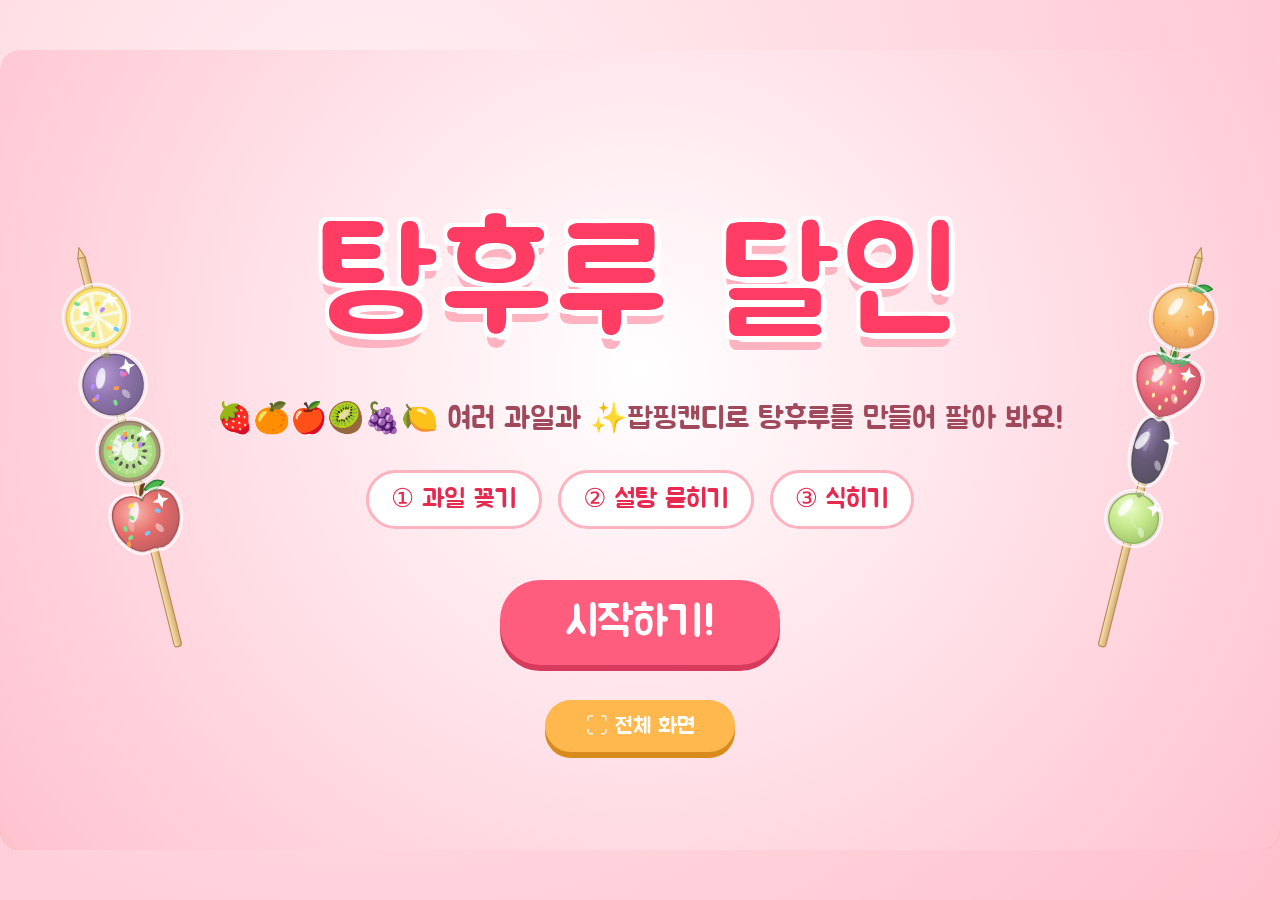
==== 탕후루 달인 게임/index.html @ 12c598dd "탕후루 달인 게임(PWA) 추가 Co-Authored-By: Claude Opus 5.5 <noreply@anthropic.com> Claude-Session: https://cl" ====
<!DOCTYPE html>
<html lang="ko">
<head>
<meta charset="utf-8">
<meta name="viewport" content="width=device-width,initial-scale=1,maximum-scale=1,user-scalable=no,viewport-fit=cover">
<link rel="manifest" href="manifest.webmanifest">
<meta name="theme-color" content="#ff5d7d">
<meta name="mobile-web-app-capable" content="yes">
<meta name="apple-mobile-web-app-capable" content="yes">
<meta name="apple-mobile-web-app-status-bar-style" content="black-translucent">
<meta name="apple-mobile-web-app-title" content="탕후루 달인">
<link rel="apple-touch-icon" href="apple-touch-icon.png">
<link rel="icon" type="image/png" href="icon-192.png">
<title>탕후루 달인</title>
<link href="https://fonts.googleapis.com/css2?family=Jua&display=swap" rel="stylesheet">
<style>
*{box-sizing:border-box;margin:0;padding:0;-webkit-tap-highlight-color:transparent;user-select:none;-webkit-user-select:none;-webkit-touch-callout:none}
html,body{width:100%;height:100%;overflow:hidden;font-family:'Jua',system-ui,sans-serif;touch-action:none;background:#ffc9d5}
html,body{overscroll-behavior:none;background:#ffbfcd}
#wrap{position:fixed;top:env(safe-area-inset-top,0px);right:env(safe-area-inset-right,0px);bottom:env(safe-area-inset-bottom,0px);left:env(safe-area-inset-left,0px);background:radial-gradient(circle at 30% 20%,#fff1f4,#ffbfcd)}
#stage{position:absolute;left:0;top:0;width:1280px;height:800px;transform-origin:0 0;overflow:hidden;border-radius:20px;
 background:linear-gradient(to bottom,transparent 0 650px,#f0b97f 650px 664px,#dfa063 664px 800px),
 radial-gradient(circle,#ffe0e8 3px,transparent 4px) 0 0/40px 40px,#fff6f0}
.screen{position:absolute;inset:0;display:none}
.screen.show{display:block}
.a{position:absolute}
#topbar{position:absolute;left:0;right:0;top:0;height:76px;display:flex;align-items:center;justify-content:space-between;padding:0 24px;z-index:20;pointer-events:none}
.logo{font-size:34px;color:#e8294f;text-shadow:2px 2px 0 #fff,-2px -2px 0 #fff}
.pills{display:flex;gap:10px}
.topbadge{font-size:22px;padding:8px 16px;border-radius:24px;border:3px solid;white-space:nowrap}
.topbadge.yes{background:#ffe3f1;color:#c0408a;border-color:#ff8cc6}
.topbadge.no{background:#f2f2f2;color:#777;border-color:#ccc}
.topbadge.ok{background:#e3f7e6;color:#2f8a48;border-color:#7cd08e}
.pill{padding:9px 20px;border-radius:30px;background:#fff;color:#d0a6af;font-size:22px;border:3px solid #ffd0da;transition:.2s}
.pill.on{background:#ff5d7d;color:#fff;border-color:#ff5d7d;transform:scale(1.08)}
.pill.done{background:#ffe3ea;color:#ff5d7d}
.coins{font-size:24px;background:#fff;border-radius:30px;padding:8px 18px;color:#a0602a;border:3px solid #ffd59a}
.btn{position:absolute;font-family:inherit;font-size:30px;border:none;border-radius:40px;padding:16px 34px;color:#fff;background:#ff5d7d;box-shadow:0 6px 0 #d63a5c;cursor:pointer;white-space:nowrap}
.btn:active{box-shadow:0 2px 0 #d63a5c;margin-top:4px}
.btn:disabled{background:#d9cfd1;box-shadow:0 6px 0 #b9aeb0;cursor:default}
.btn.sub{background:#ffb84d;box-shadow:0 6px 0 #d98a1c;font-size:24px;padding:12px 24px}
.btn.blue{background:#4aa8e8;box-shadow:0 6px 0 #2a7fbf}
.card{position:absolute;background:#fff;border-radius:28px;box-shadow:0 8px 0 rgba(0,0,0,.07);border:4px solid #ffd0da}
.hint{position:absolute;background:#fff;border-radius:24px;padding:8px 18px;font-size:21px;color:#b0485f;border:3px dashed #ffb3c1;text-align:center}
.badge{position:absolute;background:#ff5d7d;color:#fff;font-size:20px;border-radius:16px;padding:2px 10px;border:3px solid #fff;pointer-events:none}
.label{position:absolute;font-size:24px;color:#a0485c}
.refill{position:absolute;width:56px;height:56px;border-radius:50%;background:#ffb84d;box-shadow:0 4px 0 #d98a1c;border:3px solid #fff;font-size:26px;display:flex;align-items:center;justify-content:center;cursor:pointer}
.refill:active{box-shadow:0 1px 0 #d98a1c;margin-top:3px}
.refill-t{position:absolute;font-size:15px;color:#b07030;width:70px;text-align:center;pointer-events:none}
.pulse{animation:pulse 1s infinite}
@keyframes pulse{0%,100%{transform:scale(1)}50%{transform:scale(1.12);filter:drop-shadow(0 0 12px #ffcf4d)}}
.shake{animation:shake .4s}
@keyframes shake{0%,100%{transform:translateX(0)}25%{transform:translateX(-10px)}75%{transform:translateX(10px)}}
.drop{animation:drop .4s cubic-bezier(.3,1.4,.6,1)}
@keyframes drop{from{transform:translateY(-300px);opacity:0}to{transform:none;opacity:1}}
.ghost{position:absolute;pointer-events:none;z-index:60;filter:drop-shadow(0 8px 6px rgba(0,0,0,.25))}
#toast{position:absolute;left:50%;top:96px;transform:translateX(-50%) scale(.8);background:#4b2a33;color:#fff;font-size:25px;padding:12px 28px;border-radius:30px;opacity:0;transition:.25s;z-index:80;pointer-events:none;white-space:nowrap}
#toast.show{opacity:1;transform:translateX(-50%) scale(1)}
.meter{display:flex;align-items:center;gap:8px;margin:7px 0}
.bar{position:relative;width:160px;height:24px;background:#f3e6e9;border-radius:14px;overflow:hidden;border:2px solid #e8cdd3}
.bar .zone{position:absolute;left:66.6%;width:20%;top:0;bottom:0;background:rgba(80,200,120,.35);border-left:2px dashed #3aa860;border-right:2px dashed #3aa860}
.bar .fill{position:absolute;left:0;top:0;bottom:0;width:0;background:#ffb84d;transition:width .08s}
.pct{width:56px;font-size:19px;color:#8a5a64;text-align:right}
.ripple{position:absolute;width:60px;height:16px;border:3px solid rgba(255,255,255,.85);border-radius:50%;pointer-events:none;animation:rip .7s ease-out forwards;z-index:30}
@keyframes rip{to{transform:scale(3.2);opacity:0}}
.hand{position:absolute;font-size:56px;pointer-events:none;animation:bob 1s infinite;z-index:40}
@keyframes bob{0%,100%{transform:translateY(0)}50%{transform:translateY(16px)}}
.steam{position:absolute;width:28px;height:28px;border-radius:50%;background:rgba(255,255,255,.85);filter:blur(3px);animation:rise 1.6s ease-out forwards;pointer-events:none;z-index:30}
@keyframes rise{from{transform:translate(0,0) scale(.6);opacity:.9}to{transform:translate(var(--dx),-130px) scale(1.9);opacity:0}}
.wind{position:absolute;height:5px;width:90px;border-radius:4px;background:rgba(120,190,255,.85);animation:blow .6s linear forwards;pointer-events:none;z-index:30}
@keyframes blow{from{transform:translateX(0);opacity:0}20%{opacity:1}to{transform:translateX(-300px);opacity:0}}
.candy{position:absolute;width:9px;height:6px;border-radius:3px;pointer-events:none;z-index:45}
#shaker{position:absolute;z-index:44;cursor:grab;transition:transform .15s}
#shaker.pour{transform:rotate(155deg)}
#fanBlades{transform-origin:150px 150px;transform-box:view-box}
#fan.on #fanBlades{animation:spin .18s linear infinite}
@keyframes spin{to{transform:rotate(360deg)}}
#title{background:radial-gradient(circle at 50% 40%,#fff 0,#ffe3ea 45%,#ffc2cf 100%);z-index:50}
.bigtitle{position:absolute;left:0;right:0;top:150px;text-align:center;font-size:140px;color:#ff3d64;text-shadow:6px 6px 0 #fff,-4px -4px 0 #fff,4px -4px 0 #fff,-4px 4px 0 #fff,0 14px 0 #ffb3c1;letter-spacing:6px}
.subtitle{position:absolute;left:0;right:0;top:350px;text-align:center;font-size:30px;color:#a0485c}
.chips{position:absolute;left:0;right:0;top:420px;display:flex;justify-content:center;gap:16px}
.chip{background:#fff;border:3px solid #ffb3c1;border-radius:30px;padding:10px 22px;font-size:26px;color:#e8294f}
.deco{position:absolute;top:190px;animation:float 3s ease-in-out infinite}
@keyframes float{0%,100%{margin-top:0}50%{margin-top:-18px}}
#result,#pay{background:rgba(75,42,51,.55);z-index:70}
.money{position:absolute;display:flex;align-items:center;justify-content:center;font-size:22px;color:#333;cursor:pointer;box-shadow:0 4px 0 rgba(0,0,0,.15)}
.bill{width:150px;height:72px;border-radius:8px;border:3px solid rgba(0,0,0,.2)}
.bill:before{content:'';position:absolute;left:10px;top:10px;width:40px;height:48px;border-radius:50%;background:rgba(255,255,255,.35)}
.b1000{background:linear-gradient(135deg,#a8d4f0,#7fb8e0)}.b5000{background:linear-gradient(135deg,#f7c48a,#ec9f55)}.b10000{background:linear-gradient(135deg,#b5e0a8,#86c473)}
.coin{width:76px;height:76px;border-radius:50%;background:radial-gradient(circle at 35% 30%,#fff,#c9ced6 60%,#9aa2ad);border:3px solid #8a929c;font-size:19px}
.mini{position:relative;display:inline-flex;margin:4px;transform:scale(.62);transform-origin:left top;cursor:pointer}
.tray{position:absolute;background:#fff8e6;border:3px dashed #e0b060;border-radius:20px;padding:8px;display:flex;flex-wrap:wrap;align-content:flex-start;overflow:hidden}
.trayitem{position:relative;margin:3px;cursor:pointer}
.trayitem .money{position:relative;transform:scale(.6);transform-origin:left top}
.payTxt{position:absolute;font-size:24px;color:#6a3a46}
#ccard{position:absolute;width:200px;height:126px;border-radius:14px;background:linear-gradient(135deg,#ff7aa2,#8a6cff);box-shadow:0 6px 0 rgba(0,0,0,.2);cursor:grab;z-index:5;color:#fff;font-size:18px;padding:12px}
#ccard .chip{width:40px;height:30px;border-radius:6px;background:linear-gradient(135deg,#ffe28a,#d9a520);margin:12px 0 8px}
.receipt{position:absolute;width:180px;background:#fff;border:2px solid #ddd;padding:10px;font-size:18px;color:#444;text-align:center;animation:slip .8s ease-out}
@keyframes slip{from{clip-path:inset(0 0 100% 0)}to{clip-path:inset(0 0 0 0)}}
.phone{position:absolute;width:220px;height:380px;border-radius:30px;background:#222;padding:14px}
.phone .scr{width:100%;height:100%;border-radius:20px;background:#f4f8ff;padding:14px;font-size:19px;color:#333;text-align:center}
.noti{position:absolute;background:#fff;border-radius:18px;box-shadow:0 6px 20px rgba(0,0,0,.2);padding:12px 18px;font-size:22px;color:#333;border-left:8px solid #3aa860;animation:pop .4s cubic-bezier(.3,1.5,.6,1)}
@keyframes pop{from{transform:scale(.3);opacity:0}to{transform:scale(1);opacity:1}}
.stars{font-size:60px;letter-spacing:6px}
.star.off{filter:grayscale(1);opacity:.35}
.rline{font-size:24px;color:#6a3a46;margin:5px 0}
#rotate{display:none;position:fixed;inset:0;z-index:999;background:#ff5d7d;color:#fff;font-family:'Jua',sans-serif;font-size:34px;align-items:center;justify-content:center;flex-direction:column;gap:20px;text-align:center}
#rotate .ico{font-size:110px;animation:turn 1.6s ease-in-out infinite}
@keyframes turn{0%,30%{transform:rotate(0)}60%,100%{transform:rotate(-90deg)}}
#rotate.intro{display:flex;transition:opacity .3s}
#rotate.fade{opacity:0}
@media (orientation:portrait) and (pointer:coarse){#rotate{display:flex}}
</style>
</head>
<body>
<svg width="0" height="0" style="position:absolute" aria-hidden="true"><defs>
<radialGradient id="gS" cx="35%" cy="30%" r="75%"><stop offset="0" stop-color="#ff8a95"/><stop offset=".5" stop-color="#e8283e"/><stop offset="1" stop-color="#b3112a"/></radialGradient>
<radialGradient id="gT" cx="35%" cy="30%" r="75%"><stop offset="0" stop-color="#ffd27a"/><stop offset=".55" stop-color="#ff9d22"/><stop offset="1" stop-color="#e5700a"/></radialGradient>
<radialGradient id="gA" cx="35%" cy="30%" r="80%"><stop offset="0" stop-color="#ff9a8a"/><stop offset=".5" stop-color="#e3302a"/><stop offset="1" stop-color="#a5161a"/></radialGradient>
<radialGradient id="gB" cx="35%" cy="25%" r="80%"><stop offset="0" stop-color="#6a4a86"/><stop offset=".5" stop-color="#2e1640"/><stop offset="1" stop-color="#160a20"/></radialGradient>
<radialGradient id="gG" cx="35%" cy="30%" r="75%"><stop offset="0" stop-color="#9a6ac0"/><stop offset=".5" stop-color="#5a2a7e"/><stop offset="1" stop-color="#34104e"/></radialGradient>
<radialGradient id="gW" cx="35%" cy="30%" r="75%"><stop offset="0" stop-color="#eaffb0"/><stop offset=".55" stop-color="#b6e05a"/><stop offset="1" stop-color="#82b52c"/></radialGradient>
<linearGradient id="gStick" x1="0" x2="1"><stop offset="0" stop-color="#f8e2b6"/><stop offset="1" stop-color="#d6ab6c"/></linearGradient>
<linearGradient id="gSyrup" x1="0" y1="0" x2="0" y2="1"><stop offset="0" stop-color="#ffe08a"/><stop offset="1" stop-color="#f2a52a"/></linearGradient>
<linearGradient id="gPot" x1="0" x2="1"><stop offset="0" stop-color="#8f9bab"/><stop offset=".35" stop-color="#eef2f7"/><stop offset="1" stop-color="#76828f"/></linearGradient>
</defs></svg>

<div id="wrap"><div id="stage">

 <div id="topbar">
  <div id="topLeft"><div class="logo">🍡 탕후루 달인</div></div>
  <div class="pills"><div class="pill" id="p1">① 과일 꽂기</div><div class="pill" id="p2">② 설탕 묻히기</div><div class="pill" id="p3">③ 식히기</div></div>
  <div class="coins">💰 <span id="coins">0</span>원 · 🍡 <span id="made">0</span>개</div>
 </div>

 <!-- STEP 1 -->
 <div class="screen" id="s1">
  <div class="card" style="left:24px;top:92px;width:290px;height:600px">
   <div style="text-align:center;margin-top:10px;font-size:50px" id="cust">🧒</div>
   <div style="text-align:center;font-size:21px;color:#a0485c">이렇게 만들어 주세요!</div>
   <div id="order" style="display:flex;justify-content:center;margin-top:4px"></div>
   <div style="text-align:center;font-size:18px;color:#c07080">①번부터 차례로 꽂아요 ⬆</div>
   <div id="orderTop" style="text-align:center;font-size:21px;margin-top:6px"></div>
  </div>
  <div class="hint" style="left:330px;top:84px;width:440px">과일을 끌어다 꽂아요! (톡 눌러도 OK)</div>
  <div class="a" id="sk1" style="left:470px;top:130px;width:160px;height:560px"></div>
  <div class="a" id="holder1" style="left:440px;top:660px"></div>
  <div class="label" id="cnt1" style="left:640px;top:470px">0 / 4</div>
  <button class="btn sub" id="undo" style="left:610px;top:520px">↩ 하나 빼기</button>
  <div id="bowls"></div>
  <button class="btn" id="next1" style="left:1030px;top:700px;font-size:26px;padding:12px 28px" disabled>다음 단계 ▶</button>
 </div>

 <!-- STEP 2 -->
 <div class="screen" id="s2">
  <div class="card" style="left:24px;top:92px;width:310px;height:390px;padding:14px 16px">
   <div style="font-size:23px;color:#e8294f;text-align:center">꼬치를 잡고 시럽 쟁반에<br>눕혀 담가 좌우로 굴려요!</div>
   <div id="meters" style="margin-top:10px"></div>
   <div style="font-size:18px;color:#3aa860;text-align:center;margin-top:6px">초록 칸에 맞추면 최고! 💚</div>
   <div style="font-size:17px;color:#c07080;text-align:center">너무 오래 담그면 설탕이 두꺼워져요</div>
  </div>
  <div class="a" id="potBack" style="left:260px;top:490px"></div>
  <div class="a" id="sk2" style="left:560px;top:10px;width:160px;height:560px;z-index:25;cursor:grab;transform:rotate(90deg)"></div>
  <div class="a" id="potFront" style="left:260px;top:490px;z-index:26;pointer-events:none"></div>
  <div class="hand" id="hand2">👇</div>
  <div class="card" style="left:930px;top:180px;width:300px;padding:18px;text-align:center;font-size:22px;color:#a0602a;border-color:#ffd59a">🍯 설탕 시럽은<br>미리 녹여 두었어요!</div>
  <button class="btn" id="next2" style="left:1010px;top:690px;z-index:27" disabled>다음 단계 ▶</button>
 </div>

 <!-- STEP 3 -->
 <div class="screen" id="s3">
  <div class="card" style="left:24px;top:92px;width:290px;height:600px">
   <div style="text-align:center;font-size:26px;color:#e8294f;margin-top:14px">설탕 온도</div>
   <div style="text-align:center;font-size:40px;color:#ff4d4d" id="tempTxt">100°C</div>
   <div class="a" id="thermo" style="left:40px;top:120px"></div>
   <div class="a" style="left:150px;top:140px;font-size:21px;color:#ff4d4d">🔥 앗 뜨거!<br><span style="font-size:16px;color:#c07080">토핑이 붙어요</span></div>
   <div class="a" style="left:150px;top:300px;font-size:21px;color:#ff9d22">🫠 말랑말랑</div>
   <div class="a" style="left:150px;top:440px;font-size:21px;color:#3aa860">✨ 바삭!</div>
  </div>
  <div class="hint" style="left:600px;top:84px;width:640px">뜨거울 때 팝핑캔디를 뿌리고 → 선풍기로 식혀요!</div>
  <div class="a" id="sk3" style="left:380px;top:130px;width:160px;height:560px"></div>
  <div class="a" id="holder3" style="left:350px;top:660px"></div>
  <div id="shaker"></div>
  <div class="label" id="shakerLbl" style="left:580px;top:300px;font-size:17px;width:130px;text-align:center;color:#c0408a">팝핑캔디<br>끌어서 흔들기</div>
  <div class="a" id="fan" style="left:800px;top:160px"></div>
  <button class="btn blue" id="hold" style="left:740px;top:600px;font-size:28px">🌀 꾹 눌러서 바람 쐬기</button>
  <button class="btn" id="done3" style="left:1070px;top:700px;font-size:26px;padding:12px 28px" disabled>완성! ✨</button>
 </div>

 <!-- TITLE -->
 <div class="screen show" id="title">
  <div class="deco" id="decoL" style="left:70px;transform:rotate(-14deg)"></div>
  <div class="deco" id="decoR" style="left:1090px;transform:rotate(14deg);animation-delay:-1.5s"></div>
  <div class="bigtitle">탕후루 달인</div>
  <div class="subtitle">🍓🍊🍎🥝🍇🍋 여러 과일과 ✨팝핑캔디로 탕후루를 만들어 팔아 봐요!</div>
  <div class="chips"><div class="chip">① 과일 꽂기</div><div class="chip">② 설탕 묻히기</div><div class="chip">③ 식히기</div></div>
  <button class="btn" id="startBtn" style="left:500px;top:530px;width:280px;font-size:42px">시작하기!</button>
  <button class="btn sub" id="fsBtn" style="left:545px;top:650px;width:190px;font-size:22px">⛶ 전체 화면</button>
  <button class="btn blue" id="installBtn" style="left:780px;top:650px;font-size:22px;padding:12px 24px;display:none">📲 앱 설치</button>
 </div>

 <!-- RESULT -->
 <div class="screen" id="result">
  <div class="card" style="left:240px;top:100px;width:800px;height:610px;border-color:#ff9db2">
   <div class="a" id="resSk" style="left:60px;top:40px"></div>
   <div class="a" style="left:250px;top:24px;width:520px;text-align:center">
    <div style="font-size:66px" id="resFace">😄</div>
    <div style="font-size:30px;color:#e8294f" id="resSay">맛있어요!</div>
    <div class="stars" id="resStars"></div>
    <div id="resLines" style="text-align:left;margin:4px 0 0 40px"></div>
    <div style="font-size:26px;color:#a0602a;margin-top:6px" id="resCoin"></div>
   </div>
   <button class="btn" id="toPay" style="left:400px;top:510px">결제 받기 💳</button>
  </div>
 </div>

 <!-- PAY -->
 <div class="screen" id="pay">
  <div class="card" id="payCard" style="left:150px;top:86px;width:980px;height:640px;border-color:#9fd39a">
   <div class="a" style="left:30px;top:14px;font-size:66px" id="payFace"></div>
   <div class="a" style="left:120px;top:24px;font-size:28px;color:#6a3a46" id="paySay"></div>
   <div class="a" style="left:120px;top:64px;font-size:20px;color:#999" id="payHow"></div>
   <div class="a" style="right:30px;top:18px;text-align:right"><div style="font-size:20px;color:#888">받을 돈</div><div style="font-size:44px;color:#e8294f" id="payPrice"></div></div>
   <div class="a" id="payBody" style="left:0;top:120px;width:972px;height:400px"></div>
   <button class="btn" id="nextCust" style="left:350px;top:540px;display:none">다음 손님 받기 🙋</button>
  </div>
 </div>

 <div id="toast"></div>
</div></div>

<div id="rotate" class="intro"><div class="ico">📱</div><div>화면을 <b>가로</b>로 돌려 주세요!</div></div>

<script>
const $=id=>document.getElementById(id);
const stage=$('stage');let scale=1;
const wrapEl=$('wrap');
function fit(){const W=wrapEl.clientWidth||innerWidth,H=wrapEl.clientHeight||innerHeight;scale=Math.min(W/1280,H/800);
 stage.style.transform=`translate(${(W-1280*scale)/2}px,${(H-800*scale)/2}px) scale(${scale})`;}
addEventListener('resize',fit);addEventListener('orientationchange',()=>setTimeout(fit,300));fit();
function sp(e){const r=stage.getBoundingClientRect();return{x:(e.clientX-r.left)/scale,y:(e.clientY-r.top)/scale}}
const clamp=(v,a,b)=>Math.max(a,Math.min(b,v));
const lerp=(a,b,t)=>a+(b-a)*t;
const rnd=(a,b)=>a+Math.random()*(b-a);

/* ---------- sound ---------- */
let AC=null;
function audio(){try{if(!AC)AC=new(window.AudioContext||window.webkitAudioContext)();if(AC.state==='suspended')AC.resume();}catch(e){}}
function tone(f,d=.12,type='sine',v=.15,f2){if(!AC)return;try{const t=AC.currentTime,o=AC.createOscillator(),g=AC.createGain();o.type=type;o.frequency.setValueAtTime(f,t);if(f2)o.frequency.exponentialRampToValueAtTime(f2,t+d);g.gain.setValueAtTime(v,t);g.gain.exponentialRampToValueAtTime(.001,t+d);o.connect(g);g.connect(AC.destination);o.start(t);o.stop(t+d+.02);}catch(e){}}
const sfx={
 pop:()=>tone(500,.12,'sine',.2,1000),
 err:()=>tone(200,.2,'square',.07,120),
 tick:()=>tone(800,.07,'triangle',.14),
 ding:()=>tone(1320,.3,'sine',.14),
 slosh:()=>tone(170,.16,'triangle',.09,90),
 sprinkle:()=>tone(rnd(1800,2600),.03,'triangle',.05),
 crunch:()=>{for(let i=0;i<6;i++)setTimeout(()=>tone(300+Math.random()*1200,.04,'square',.05),i*55)},
 crackle:()=>{for(let i=0;i<14;i++)setTimeout(()=>tone(rnd(2000,4000),.02,'square',.04),i*rnd(40,90))},
 win:()=>[523,659,784,1047].forEach((f,i)=>setTimeout(()=>tone(f,.28,'triangle',.15),i*120))
};

let toastT;function toast(m){const t=$('toast');t.textContent=m;t.classList.add('show');clearTimeout(toastT);toastT=setTimeout(()=>t.classList.remove('show'),2000)}
function anim(el,c){el.classList.remove(c);void el.offsetWidth;el.classList.add(c);setTimeout(()=>el.classList.remove(c),450)}

/* ---------- fruit drawings (centered at 0,0) ---------- */
const SPATH="M0,44 C-26,36 -44,8 -42,-14 C-40,-34 -18,-38 0,-32 C18,-38 40,-34 42,-14 C44,8 26,36 0,44Z";
const APATH="M0,-26 C-14,-40 -44,-36 -44,-4 C-44,24 -22,44 -8,41 C-4,40 4,40 8,41 C22,44 44,24 44,-4 C44,-36 14,-40 0,-26Z";
const SEEDS=[[-20,-14],[0,-18],[20,-14],[-26,4],[-8,0],[10,2],[26,4],[-14,18],[4,20],[16,16],[-2,32]];
function strawberry(){return `<path d="${SPATH}" fill="url(#gS)" stroke="#a80f24" stroke-width="2"/>`+
 SEEDS.map(([x,y])=>`<ellipse cx="${x}" cy="${y}" rx="2.2" ry="3.4" fill="#ffe27a"/>`).join('')+
 `<path d="M0,-28 L-24,-38 L-10,-27 L-20,-46 L-3,-32 L0,-50 L4,-32 L20,-46 L10,-27 L24,-38 Z" fill="#3fae4a" stroke="#2a8236" stroke-width="2" stroke-linejoin="round"/>`}
function tangerine(){return `<circle r="40" fill="url(#gT)" stroke="#d2680a" stroke-width="2"/>`+
 [[-18,-10],[14,-18],[22,10],[-6,20],[-24,14],[4,-2],[10,28],[-10,-24]].map(([x,y])=>`<circle cx="${x}" cy="${y}" r="1.8" fill="#e07a10" opacity=".7"/>`).join('')+
 `<path d="M2,-40 q14,-14 26,-6 q-10,12 -26,6z" fill="#3fae4a" stroke="#2a8236" stroke-width="2"/><circle cx="0" cy="-38" r="3" fill="#7a9a2a"/>`}
function apple(){return `<path d="${APATH}" fill="url(#gA)" stroke="#8a1015" stroke-width="2"/><path d="M0,-26 q1,-14 7,-20" stroke="#6b4020" stroke-width="5" fill="none" stroke-linecap="round"/><path d="M6,-38 q16,-14 28,-4 q-14,12 -28,4z" fill="#4cb84a" stroke="#2a8236" stroke-width="2"/><ellipse cx="-22" cy="4" rx="4" ry="9" fill="#ffd0c8" opacity=".35"/>`}
function kiwi(){let s=`<circle r="40" fill="#8a6a3a" stroke="#5e4522" stroke-width="2"/><circle r="35" fill="#86c943"/><circle r="30" fill="#9ad45a"/>`;
 for(let k=0;k<16;k++){const a=k/16*Math.PI*2;s+=`<line x1="${(Math.cos(a)*12).toFixed(1)}" y1="${(Math.sin(a)*12).toFixed(1)}" x2="${(Math.cos(a)*30).toFixed(1)}" y2="${(Math.sin(a)*30).toFixed(1)}" stroke="#c8ec96" stroke-width="2" opacity=".7"/>`}
 for(let k=0;k<14;k++){const a=k/14*Math.PI*2+.2;s+=`<ellipse cx="${(Math.cos(a)*20).toFixed(1)}" cy="${(Math.sin(a)*20).toFixed(1)}" rx="2" ry="3.4" transform="rotate(${(a*180/Math.PI+90).toFixed(0)} ${(Math.cos(a)*20).toFixed(1)} ${(Math.sin(a)*20).toFixed(1)})" fill="#1d1408"/>`}
 return s+`<ellipse rx="11" ry="13" fill="#eef8d8"/>`}
function blacksapphire(){return `<path d="M-6,-44 C-26,-40 -26,10 -16,32 C-10,44 6,46 14,36 C26,18 24,-34 10,-42 C4,-46 -2,-46 -6,-44Z" fill="url(#gB)" stroke="#120818" stroke-width="2"/><ellipse cx="-8" cy="-14" rx="4" ry="16" fill="#b9a6d6" opacity=".35"/><circle cx="2" cy="-44" r="3.5" fill="#6b5a3a"/>`}
function kyoho(){return `<circle r="40" fill="url(#gG)" stroke="#2a0c3e" stroke-width="2"/><circle r="40" fill="#c6b2e6" opacity=".12"/><circle cx="0" cy="-39" r="4" fill="#6b5a3a"/><circle cx="16" cy="18" r="3" fill="#2a0c3e" opacity=".4"/>`}
function greengrape(){return `<circle r="33" fill="url(#gW)" stroke="#6e9a22" stroke-width="2"/><circle cx="0" cy="-32" r="3.5" fill="#7a8a3a"/><path d="M-6,-6 q6,14 14,18" stroke="#d6f29a" stroke-width="2" fill="none" opacity=".6"/>`}
function lemon(){let s=`<circle r="40" fill="#ffd93d" stroke="#e0b000" stroke-width="2"/><circle r="35" fill="#fffbe0"/>`;
 for(let k=0;k<8;k++){const a1=k/8*Math.PI*2+.08,a2=(k+1)/8*Math.PI*2-.08,r=31;
  s+=`<path d="M${(Math.cos(a1)*4).toFixed(1)},${(Math.sin(a1)*4).toFixed(1)} L${(Math.cos(a1)*r).toFixed(1)},${(Math.sin(a1)*r).toFixed(1)} A${r},${r} 0 0 1 ${(Math.cos(a2)*r).toFixed(1)},${(Math.sin(a2)*r).toFixed(1)}Z" fill="#ffe873" stroke="#fff3b0" stroke-width="1"/>`}
 return s+`<circle r="4" fill="#fffbe0"/>`}
const FR={
 s:{n:'딸기',j:'가',e:'🍓',d:strawberry,c:`<path d="${SPATH}" transform="scale(1.12)"`,b:46},
 t:{n:'귤',j:'이',e:'🍊',d:tangerine,c:'<circle r="45"',b:42},
 a:{n:'사과',j:'가',e:'🍎',d:apple,c:`<path d="${APATH}" transform="scale(1.1)"`,b:44},
 k:{n:'키위',j:'가',e:'🥝',d:kiwi,c:'<circle r="45"',b:42},
 b:{n:'블랙사파이어',j:'가',e:'🍇',d:blacksapphire,c:'<ellipse cx="0" cy="-2" rx="28" ry="50"',b:44},
 g:{n:'거봉',j:'이',e:'🍇',d:kyoho,c:'<circle r="45"',b:42},
 w:{n:'청포도',j:'가',e:'🍏',d:greengrape,c:'<circle r="38"',b:35},
 l:{n:'레몬',j:'이',e:'🍋',d:lemon,c:'<circle r="45"',b:42},
};
const KEYS=['s','t','a','k','b','g','w','l'];
const fruit=t=>FR[t].d();
const shine=`<ellipse cx="-14" cy="-8" rx="5" ry="10" fill="#fff" opacity=".3" transform="rotate(25 -14 -8)"/>`;
function coatG(t,coat,cool,side){if(coat<=0)return '';
 const a=Math.min(coat,130)/130;
 const c=[lerp(255,236,cool),lerp(170,248,cool),lerp(40,255,cool)].map(Math.round).join(',');
 const op=(.18+.42*a)*(1-.45*cool);
 let s=`${FR[t].c} fill="rgba(${c},${op.toFixed(2)})" stroke="rgba(255,255,255,${(.3+.5*a*cool).toFixed(2)})" stroke-width="2.5"/>`;
 s+=`<ellipse cx="-14" cy="-12" rx="6" ry="14" transform="rotate(25 -14 -12)" fill="#fff" opacity="${(.2+.6*a*(.3+.7*cool)).toFixed(2)}"/>`;
 s+=`<ellipse cx="14" cy="16" rx="4" ry="7" transform="rotate(-30 14 16)" fill="#fff" opacity="${(.5*a*cool).toFixed(2)}"/>`;
 if(coat>130){const b=FR[t].b;s+=`<g${side?' transform="rotate(-90)"':''}><path d="M-12,${b} q10,28 20,0z" fill="rgba(${c},.85)"/><path d="M12,${b-6} q6,18 12,0z" fill="rgba(${c},.8)"/></g>`}
 if(cool>.95&&coat>=100)s+=`<path d="M24,-30 l3,8 8,3 -8,3 -3,8 -3,-8 -8,-3 8,-3z" fill="#fff"/>`;
 return s}
const bitsG=bs=>(bs||[]).map(b=>`<rect x="${b.x.toFixed(1)}" y="${b.y.toFixed(1)}" width="8" height="5" rx="2.5" fill="${b.c}" transform="rotate(${b.r} ${b.x.toFixed(1)} ${b.y.toFixed(1)})"/>`).join('');
const fruitY=(i,dir)=>dir==='up'?374-i*92:186+i*92;
function skewerSVG(fr,co,o={}){const dir=o.dir||'up',cool=o.cool||0,w=o.w||160;
 let stick=`<rect x="75" y="14" width="10" height="536" rx="4" fill="url(#gStick)" stroke="#b98b4e" stroke-width="1.5"/><path d="M75,16 L80,2 L85,16Z" fill="#f0d29e" stroke="#b98b4e" stroke-width="1.5"/>`;
 if(dir==='down')stick=`<g transform="translate(0,560) scale(1,-1)">${stick}</g>`;
 let f='';
 if(o.slots)for(let i=fr.length;i<4;i++){const y=fruitY(i,dir);f+=`<circle cx="80" cy="${y}" r="38" fill="rgba(255,255,255,.5)" stroke="#ffb3c1" stroke-width="3" stroke-dasharray="8 6"/><text x="80" y="${y+10}" text-anchor="middle" font-size="30" fill="#ffb3c1" font-family="Jua">${i+1}</text>`}
 fr.forEach((t,i)=>{const y=fruitY(i,dir);
  f+=`<g transform="translate(80,${y})"><g class="${i===o.newIdx?'drop':''}">${fruit(t)}${shine}${coatG(t,co?co[i]||0:0,cool,o.side)}${bitsG(o.bits&&o.bits[i])}</g></g>`;
  if(o.nums)f+=`<circle cx="140" cy="${y}" r="17" fill="#ff7a93"/><text x="140" y="${y+8}" text-anchor="middle" font-size="22" fill="#fff" font-family="Jua">${i+1}</text>`});
 return `<svg viewBox="0 0 160 560" width="${w}" height="${w*3.5}" style="overflow:visible">${stick}${f}</svg>`}
const fruitMini=(t,s=90)=>`<svg viewBox="-50 -55 100 105" width="${s}" height="${s*1.05}">${fruit(t)}${shine}</svg>`;
const BPOS=[[62,72],[120,64],[178,72],[90,92],[150,92],[120,80]];
function bowlSVG(t,n){const ps=BPOS.slice(0,n).sort((a,b)=>a[1]-b[1]);
 const f=ps.map(([x,y])=>`<g transform="translate(${x},${y}) scale(.62)">${fruit(t)}${shine}</g>`).join('');
 return `<svg viewBox="0 0 240 180" width="170" height="128"><ellipse cx="120" cy="100" rx="112" ry="24" fill="#d8eefc" stroke="#8cc4ea" stroke-width="3"/>${f}<path d="M8,100 Q14,172 120,172 Q226,172 232,100 A112,24 0 0 1 8,100Z" fill="#fff" stroke="#8cc4ea" stroke-width="3"/><text x="120" y="158" text-anchor="middle" font-family="Jua" font-size="${FR[t].n.length>4?22:28}" fill="#4a90c0">${FR[t].n}</text>${n===0?'<text x="120" y="96" text-anchor="middle" font-family="Jua" font-size="26" fill="#e8294f">텅!</text>':''}</svg>`}
const holderSVG=`<svg viewBox="0 0 220 100" width="220" height="100"><path d="M30,10 L190,10 L210,90 L10,90Z" fill="#c98a4b" stroke="#8f5a2a" stroke-width="3"/><ellipse cx="110" cy="10" rx="80" ry="10" fill="#e0a868" stroke="#8f5a2a" stroke-width="3"/><ellipse cx="110" cy="10" rx="9" ry="4" fill="#6b4020"/><text x="110" y="62" text-anchor="middle" font-family="Jua" font-size="22" fill="#fff4e0">꼬치 꽂이</text></svg>`;
['holder1','holder3'].forEach(id=>{$(id).innerHTML=holderSVG;$(id).style.zIndex=5});

/* ---------- state ---------- */
const subj=t=>FR[t].n+FR[t].j;
const FACES=['🧒','👧','👦','🧑','👩','👴','👵','👨','🧓'];
const CANDY=['#ff6fae','#6fc8ff','#ffd84d','#b48cff','#7be08a','#ff9a4d'];
const S={stock:{},pending:{},coins:0,made:0,price:3000,order:[],topping:false,fruits:[],coats:[],bits:[],temp:100,step:0};
KEYS.forEach(k=>{S.stock[k]=2;S.pending[k]=0});
try{const d=JSON.parse(localStorage.getItem('tanghulu-won')||'null');if(d){S.coins=d.coins||0;S.made=d.made||0}}catch(e){}
function save(){try{localStorage.setItem('tanghulu-won',JSON.stringify({coins:S.coins,made:S.made}))}catch(e){}}
const won=n=>n.toLocaleString('ko-KR')+'원';
function updTop(){$('coins').textContent=S.coins.toLocaleString('ko-KR');$('made').textContent=S.made}
const nBits=()=>S.bits.reduce((n,b)=>n+b.length,0);
function updTopping(){if(!S.order.length)return;const n=nBits();let cls,txt;
 if(S.topping){const done=S.step===3&&n>=10;cls=done?'ok':'yes';txt=S.step===3?`✨ 팝핑캔디 넣기 · ${Math.min(n,10)}/10${done?' ✅':''}`:'✨ 팝핑캔디 넣기'}
 else{cls=n>0?'yes':'no';txt=n>0?`🙅 안 먹는 손님인데 ${n}개 붙음!`:'🙅 팝핑캔디 안 먹는 손님'}
 $('topLeft').innerHTML=`<div class="topbadge ${cls}">${txt}</div>`}

function newOrder(){let o;do{o=Array.from({length:4},()=>KEYS[Math.floor(Math.random()*KEYS.length)])}while(new Set(o).size<2);
 S.noCandyCount=S.noCandyCount||0;S.order=o;S.topping=S.made===0?true:S.lastTop===false?Math.random()<.75:Math.random()<.4;S.lastTop=S.topping;S.fruits=[];S.coats=[];S.bits=[];S.temp=100;
 $('cust').textContent=FACES[Math.floor(Math.random()*FACES.length)];
 $('order').innerHTML=skewerSVG(o,null,{w:100,nums:true});
 $('orderTop').innerHTML=S.topping?'<span style="color:#c0408a">✨ 팝핑캔디 뿌려 주세요!</span>':'<div style="color:#e8294f;background:#fff0f0;border:3px solid #ff9a9a;border-radius:16px;margin:0 14px;padding:4px">🙅 저는 팝핑캔디<br>안 먹어요!</div>';}

function goStep(n){S.step=n;['s1','s2','s3','title','result','pay'].forEach(id=>$(id).classList.remove('show'));
 if(n>=1&&n<=3)$('s'+n).classList.add('show');
 [1,2,3].forEach(i=>{const p=$('p'+i);p.classList.toggle('on',i===n);p.classList.toggle('done',i<n)});
 if(n===1)render1();if(n===2)setup2();if(n===3)setup3();updTopping();}

/* ---------- STEP 1 ---------- */
const CELL=KEYS.map((k,i)=>({k,x:790+(i%2)*240,y:92+Math.floor(i/2)*148}));
$('bowls').innerHTML=CELL.map(c=>`<div class="a" id="bowl-${c.k}" style="left:${c.x}px;top:${c.y+8}px;cursor:grab"></div>
 <div class="badge" id="num-${c.k}" style="left:${c.x+140}px;top:${c.y+4}px">2</div>
 <div class="refill" id="box-${c.k}" style="left:${c.x+176}px;top:${c.y+34}px">📦</div>
 <div class="refill-t" style="left:${c.x+169}px;top:${c.y+96}px">채우기</div>`).join('');
function renderBowls(){KEYS.forEach(t=>{$('bowl-'+t).innerHTML=bowlSVG(t,S.stock[t]);$('num-'+t).textContent=S.stock[t];
 const need=S.order.slice(S.fruits.length).filter(x=>x===t).length;
 $('box-'+t).classList.toggle('pulse',S.stock[t]+S.pending[t]<need)})}
function render1(newIdx=-1){$('sk1').innerHTML=skewerSVG(S.fruits,null,{newIdx,slots:true});
 $('cnt1').textContent=`${S.fruits.length} / 4`;$('next1').disabled=S.fruits.length<4;$('undo').disabled=S.fruits.length===0;
 $('next1').classList.toggle('pulse',S.fruits.length===4);renderBowls()}
function addFruit(t){
 if(S.fruits.length>=4){sfx.err();toast('꼬치가 꽉 찼어요! 다음 단계로 가요 ▶');anim($('next1'),'shake');return}
 if(S.stock[t]<=0){sfx.err();toast(`${subj(t)} 다 떨어졌어요! 📦 채우기를 눌러요`);anim($('box-'+t),'shake');return}
 S.stock[t]--;S.fruits.push(t);sfx.pop();render1(S.fruits.length-1);
 const i=S.fruits.length-1;
 if(S.order[i]!==t)setTimeout(()=>toast('앗, 주문이랑 달라요! "하나 빼기"로 고칠 수 있어요'),200);
 else if(S.stock[t]===0)setTimeout(()=>toast(`${subj(t)} 다 떨어졌어요! 📦 채우기를 눌러요`),200);
}
$('undo').addEventListener('click',()=>{if(!S.fruits.length)return;const t=S.fruits.pop();S.stock[t]=Math.min(6,S.stock[t]+1);sfx.tick();render1()});
function refill(t){audio();const c=CELL.find(c=>c.k===t);
 if(S.stock[t]+S.pending[t]>=6){sfx.err();toast(`${FR[t].n} 그릇이 가득 찼어요!`);anim($('bowl-'+t),'shake');return}
 S.pending[t]++;sfx.tick();
 const el=document.createElement('div');el.className='ghost';el.style.left='0px';el.style.top='0px';el.innerHTML=fruitMini(t,50);stage.appendChild(el);
 const x0=c.x+204,y0=c.y+62,x1=c.x+85+rnd(-25,25),y1=c.y+70;
 const a=el.animate([{transform:`translate(${x0-25}px,${y0-25}px) scale(.6)`},{transform:`translate(${(x0+x1)/2-25}px,${y0-110}px) scale(1)`},{transform:`translate(${x1-25}px,${y1-25}px) scale(.8)`}],{duration:420,easing:'ease-in-out'});
 a.onfinish=()=>{el.remove();S.pending[t]--;S.stock[t]=Math.min(6,S.stock[t]+1);sfx.pop();renderBowls();if(S.stock[t]===6)toast(`${FR[t].n} 가득! 👍`)};
}
KEYS.forEach(t=>{
 $('box-'+t).addEventListener('pointerdown',e=>{e.preventDefault();refill(t)});
 $('bowl-'+t).addEventListener('pointerdown',e=>{e.preventDefault();audio();
  if(S.stock[t]<=0){sfx.err();toast(`${subj(t)} 다 떨어졌어요! 📦 채우기를 눌러요`);anim($('box-'+t),'shake');return}
  const p=sp(e),g=document.createElement('div');g.className='ghost';g.innerHTML=fruitMini(t,90);stage.appendChild(g);
  drag={kind:'fruit',t,g,sx:p.x,sy:p.y,moved:false};posGhost(p)});
});
function posGhost(p){drag.g.style.left=(p.x-45)+'px';drag.g.style.top=(p.y-50)+'px'}
$('next1').addEventListener('click',()=>{if(S.fruits.length<4)return;sfx.tick();goStep(2)});

/* ---------- STEP 2 (horizontal tray) ---------- */
const SURF=562;const sk2={cx:640,cy:330};let warned=false,dirty2=false,lastSlosh=0,lastRip=0,reached=[],toldDone=false;
$('potBack').innerHTML=`<svg viewBox="0 0 760 260" width="760" height="260"><ellipse cx="380" cy="70" rx="370" ry="64" fill="url(#gPot)" stroke="#6f7b8b" stroke-width="3"/><ellipse cx="380" cy="72" rx="348" ry="52" fill="url(#gSyrup)"/><ellipse cx="270" cy="58" rx="110" ry="10" fill="#fff" opacity=".45"/></svg>`;
$('potFront').innerHTML=`<svg viewBox="0 0 760 260" width="760" height="260"><path d="M10,70 L40,215 Q380,250 720,215 L750,70 A370,64 0 0 1 10,70Z" fill="url(#gPot)" stroke="#6f7b8b" stroke-width="3"/><path d="M32,72 A348,52 0 0 0 728,72Z" fill="url(#gSyrup)"/><rect x="290" y="150" width="180" height="54" rx="14" fill="#fff6e6" stroke="#c98a4b" stroke-width="3"/><text x="380" y="187" text-anchor="middle" font-family="Jua" font-size="28" fill="#c06a10">🍯 설탕 시럽</text></svg>`;
function setup2(){S.coats=S.fruits.map(()=>0);sk2.cx=640;sk2.cy=330;warned=false;toldDone=false;reached=S.fruits.map(()=>false);$('hand2').style.display='block';
 $('meters').innerHTML=S.fruits.map((t,i)=>`<div class="meter">${fruitMini(t,40)}<div class="bar"><div class="zone"></div><div class="fill" id="mf${i}"></div></div><div class="pct" id="mp${i}">0%</div></div>`).join('');
 render2()}
function render2(){const el=$('sk2');el.style.left=(sk2.cx-80)+'px';el.style.top=(sk2.cy-280)+'px';
 el.innerHTML=skewerSVG(S.fruits,S.coats,{side:true});
 $('hand2').style.left=(sk2.cx-250)+'px';$('hand2').style.top=(sk2.cy-110)+'px';
 S.coats.forEach((c,i)=>{const f=$('mf'+i);f.style.width=(Math.min(c,150)/150*100)+'%';f.style.background=c>130?'#ff5d5d':c>=100?'#3aa860':'#ffb84d';$('mp'+i).textContent=Math.round(Math.min(c,150))+'%'});
 const ok=S.coats.every(c=>c>=100);$('next2').disabled=!ok;$('next2').classList.toggle('pulse',ok)}
function submerged(){return sk2.cy>SURF+4?S.fruits.map((_,i)=>i):[]}
function coatAdd(amt){const sub=submerged();
 sub.forEach(i=>{const b=S.coats[i];S.coats[i]=Math.min(150,b+amt);
  if(b<100&&S.coats[i]>=100&&!reached[i]){reached[i]=true;if(i===0)sfx.ding()}
  if(b<=130&&S.coats[i]>130&&!warned){warned=true;sfx.err();toast('앗! 너무 오래 담갔어요. 설탕이 두꺼워져요 💦')}});
 if(sub.length){dirty2=true;if(S.coats.every(c=>c>=100)&&!toldDone){toldDone=true;toast('설탕 코팅 끝! 꺼내서 다음 단계로 ▶')}}
 return sub.length}
$('sk2').addEventListener('pointerdown',e=>{e.preventDefault();audio();const p=sp(e);drag={kind:'sk2',ox:p.x-sk2.cx,oy:p.y-sk2.cy};$('hand2').style.display='none';$('sk2').style.cursor='grabbing'});
$('next2').addEventListener('click',()=>{sfx.tick();goStep(3)});

/* ---------- STEP 3 ---------- */
$('fan').innerHTML=`<svg viewBox="0 0 300 420" width="260" height="364"><ellipse cx="150" cy="400" rx="100" ry="18" fill="#4aa8e8"/><rect x="138" y="240" width="24" height="160" rx="10" fill="#7cc0ec"/><circle cx="150" cy="150" r="124" fill="#eaf7ff" stroke="#7cc0ec" stroke-width="8"/>
<g id="fanBlades">${[0,120,240].map(a=>`<ellipse cx="150" cy="88" rx="34" ry="58" fill="#8fd3ff" stroke="#4aa8e8" stroke-width="3" transform="rotate(${a} 150 150)"/>`).join('')}</g>
<circle cx="150" cy="150" r="24" fill="#4aa8e8"/><circle cx="150" cy="150" r="86" fill="none" stroke="#b5dcf5" stroke-width="3"/><circle cx="150" cy="150" r="46" fill="none" stroke="#b5dcf5" stroke-width="3"/>
${[0,30,60,90,120,150].map(a=>`<line x1="150" y1="30" x2="150" y2="270" stroke="#b5dcf5" stroke-width="2" transform="rotate(${a} 150 150)"/>`).join('')}</svg>`;
$('thermo').innerHTML=`<svg viewBox="0 0 100 430" width="100" height="430"><rect x="62" y="312" width="12" height="38" rx="4" fill="#3aa860"/><rect x="30" y="20" width="30" height="340" rx="15" fill="#fff" stroke="#e8cdd3" stroke-width="4"/><rect id="thermFill" x="37" y="50" width="16" height="300" rx="8" fill="#ff4d4d"/><circle id="thermBulb" cx="45" cy="380" r="32" fill="#ff4d4d" stroke="#fff" stroke-width="5"/></svg>`;
$('shaker').innerHTML=`<svg viewBox="0 0 90 140" width="90" height="140"><rect x="22" y="2" width="46" height="26" rx="8" fill="#ff6fae" stroke="#c0408a" stroke-width="3"/>${[30,45,60].map(x=>`<circle cx="${x}" cy="10" r="3" fill="#7a1e52"/>`).join('')}<rect x="12" y="26" width="66" height="108" rx="16" fill="#fff" stroke="#c0408a" stroke-width="3"/>${Array.from({length:22},(_,i)=>`<rect x="${18+(i*23)%52}" y="${70+(i*13)%56}" width="9" height="5" rx="2.5" fill="${CANDY[i%6]}" transform="rotate(${i*37} ${22+(i*23)%52} ${72+(i*13)%56})"/>`).join('')}<rect x="20" y="40" width="50" height="24" rx="6" fill="#ffe3f1"/><text x="45" y="58" text-anchor="middle" font-family="Jua" font-size="15" fill="#c0408a">POP!</text></svg>`;
const SHAKER_HOME={x:590,y:150};
function placeShaker(x,y){const s=$('shaker');s.style.left=x+'px';s.style.top=y+'px'}
let fanOn=false,lastTR=-1,crisp=false,lastWind=0,lastCandy=0,toldHard=false;
function coolV(){return clamp((100-S.temp)/75,0,1)}
function setup3(){$('shakerLbl').innerHTML=S.topping?'팝핑캔디<br>끌어서 흔들기':'<span style="color:#e8294f">⚠️ 이 손님은<br>안 먹어요!</span>';$('shaker').style.opacity=S.topping?1:.55;S.temp=100;S.bits=S.fruits.map(()=>[]);lastTR=-1;crisp=false;toldHard=false;fanOn=false;$('fan').classList.remove('on');placeShaker(SHAKER_HOME.x,SHAKER_HOME.y);render3();
 setTimeout(()=>toast(S.topping?'손님이 팝핑캔디를 원해요! 뜨거울 때 뿌려요 ✨':'🙅 이 손님은 팝핑캔디를 안 먹어요! 뿌리지 말고 식혀요 🌀'),200)}
function render3(){const c=coolV();$('sk3').innerHTML=skewerSVG(S.fruits,S.coats,{cool:c,bits:S.bits});lastTR=S.temp;
 const h=(S.temp-20)/80*300,col=`rgb(${Math.round(lerp(255,77,c))},${Math.round(lerp(77,163,c))},${Math.round(lerp(77,255,c))})`;
 const tf=$('thermFill');tf.setAttribute('y',350-h);tf.setAttribute('height',h+20);tf.setAttribute('fill',col);$('thermBulb').setAttribute('fill',col);
 $('tempTxt').textContent=Math.round(S.temp)+'°C';$('tempTxt').style.color=col;
 updTopping();$('done3').disabled=S.temp>50;$('done3').classList.toggle('pulse',S.temp<=30)}
function sprinkle(px,py){
 const sx=px+rnd(-12,12),sy=py;const targets=S.fruits.map((_,i)=>i).filter(i=>130+fruitY(i,'up')>sy+10);
 const el=document.createElement('div');el.className='candy';el.style.background=CANDY[Math.floor(Math.random()*CANDY.length)];el.style.left='0px';el.style.top='0px';$('s3').appendChild(el);
 const near=Math.abs(sx-460)<44&&targets.length;
 const i=near?targets[Math.floor(Math.random()*targets.length)]:-1;
 const ey=near?130+fruitY(i,'up')+rnd(-28,28):650,ex=near?clamp(sx,460-34,460+34):sx;
 const dur=Math.max(180,(ey-sy)*1.4);
 el.animate([{transform:`translate(${sx}px,${sy}px) rotate(0deg)`},{transform:`translate(${ex}px,${ey}px) rotate(${rnd(-200,200)}deg)`}],{duration:dur,easing:'ease-in'}).onfinish=()=>{
  if(near&&S.temp>50&&nBits()<80){el.remove();S.bits[i].push({x:ex-460-4,y:ey-(130+fruitY(i,'up'))-2,c:el.style.background,r:Math.round(rnd(0,180))});sfx.sprinkle();render3()}
  else{if(near&&S.temp<=50&&!toldHard){toldHard=true;toast('설탕이 굳어서 팝핑캔디가 안 붙어요! 😢')}
   el.animate([{transform:`translate(${ex}px,${ey}px)`},{transform:`translate(${ex+rnd(-60,60)}px,650px)`,opacity:0}],{duration:400}).onfinish=()=>el.remove()}};
}
$('shaker').addEventListener('pointerdown',e=>{e.preventDefault();audio();const p=sp(e);drag={kind:'shaker'};$('shaker').classList.add('pour');placeShaker(p.x-45,p.y-70)});
const hold=$('hold');
hold.addEventListener('pointerdown',e=>{e.preventDefault();audio();fanOn=true;$('fan').classList.add('on');try{hold.setPointerCapture(e.pointerId)}catch(_){} });
['pointerup','pointercancel','lostpointercapture'].forEach(ev=>hold.addEventListener(ev,()=>{fanOn=false;$('fan').classList.remove('on')}));
$('done3').addEventListener('click',()=>{if(S.temp>50)return;fanOn=false;$('fan').classList.remove('on');showResult()});

/* ---------- RESULT ---------- */
function showResult(){
 const nb=nBits();
 const fruitOK=S.fruits.every((t,i)=>t===S.order[i]);
 const topOK=S.topping?nb>=10:nb===0;
 const coatOK=S.coats.every(c=>c>=100&&c<=130);
 const coolOK=S.temp<=30;
 const stars=[fruitOK&&topOK,coatOK,coolOK].filter(Boolean).length;
 const lost=3-stars;S.price=3000-500*lost;
 $('resSk').innerHTML=skewerSVG(S.fruits,S.coats,{cool:coolV(),w:140,bits:S.bits});
 $('resFace').textContent=['😐','🙂','😋','🤩'][stars];
 $('resSay').textContent=['음... 다음엔 더 잘해 줘요!','고마워요!','와, 맛있어요!','우와! 진짜 탕후루 달인이에요!'][stars];
 $('resStars').innerHTML=[0,1,2].map(i=>`<span class="star ${i<stars?'':'off'}">⭐</span>`).join('');
 $('resLines').innerHTML=[
  fruitOK?'✅ 주문대로 과일을 꽂았어요':'❌ 주문이랑 과일 순서가 달라요',
  S.topping?(topOK?'✅ 팝핑캔디 톡톡! 딱 좋아요':nb>0?'❌ 팝핑캔디가 너무 조금이에요':'❌ 팝핑캔디를 깜빡했어요'):(topOK?'✅ 팝핑캔디 없이 깔끔하게!':'❌ 팝핑캔디 안 먹는 손님이었어요 😢'),
  coatOK?'✅ 설탕이 딱 알맞아요':'❌ 설탕이 너무 두꺼워요',
  coolOK?'✅ 바삭바삭하게 식었어요':'❌ 아직 조금 말랑해요'].map(s=>`<div class="rline">${s}</div>`).join('');
 $('resCoin').innerHTML=lost?`가격: 3,000원 − 500원 × ${lost} = <b style="color:#e8294f">${won(S.price)}</b>`:`가격: <b style="color:#e8294f">3,000원</b> 그대로! 👍`;
 $('result').classList.add('show');$('toast').classList.remove('show');sfx.win();if(nb)setTimeout(sfx.crackle,600);
}
$('nextCust').addEventListener('click',()=>{sfx.tick();newOrder();goStep(1);
 const short=[...new Set(S.order)].some(t=>S.stock[t]<S.order.filter(x=>x===t).length);
 if(short)setTimeout(()=>toast('과일이 부족해요! 반짝이는 📦 채우기를 눌러요'),300)});

/* ---------- PAY ---------- */
const PAYM=[{k:'cash',n:'현금으로',e:'💵'},{k:'card',n:'카드로',e:'💳'},{k:'bank',n:'계좌이체로',e:'📱'}];
let pay={};
function sr(el){const r=el.getBoundingClientRect(),q=stage.getBoundingClientRect();return{x:(r.left-q.left)/scale,y:(r.top-q.top)/scale,w:r.width/scale,h:r.height/scale}}
const moneyEl=(v,st='')=>`<div class="money ${v>=1000?'bill b'+v:'coin'}" data-v="${v}" style="${st}">${v.toLocaleString('ko-KR')}원</div>`;
function kaching(){tone(1568,.12,'triangle',.15);setTimeout(()=>tone(2093,.3,'triangle',.15),110)}
function paySuccess(msg){if(pay.done)return;pay.done=true;kaching();
 S.coins+=S.price;S.made++;save();updTop();toast(`💰 ${won(S.price)} 받았어요! ${msg||''}`);
 const b=$('nextCust');b.style.display='block';b.classList.add('pulse')}
function startPay(){const m=PAYM[Math.floor(Math.random()*3)];pay={m:m.k,done:false,wrong:0};
 $('result').classList.remove('show');$('pay').classList.add('show');$('toast').classList.remove('show');
 $('payFace').textContent=$('cust').textContent;$('paySay').textContent=`${m.e} ${m.n} 낼게요!`;
 $('payPrice').textContent=won(S.price);$('nextCust').style.display='none';$('nextCust').classList.remove('pulse');
 ({cash:cashUI,card:cardUI,bank:bankUI})[m.k]();sfx.tick()}
/* 현금 */
function cashUI(){const paid=[5000,10000][Math.floor(Math.random()*2)];pay.paid=paid;pay.change=paid-S.price;pay.tray=[];
 $('payHow').textContent='손님이 낸 돈에서 가격을 빼고, 거스름돈을 돌려줘요!';
 $('payBody').innerHTML=`<div class="payTxt" style="left:40px;top:0">손님이 낸 돈</div>${moneyEl(paid,'left:50px;top:40px;transform:scale(1.25);transform-origin:left top;cursor:default')}
 <div class="payTxt" style="left:40px;top:150px;font-size:30px;line-height:1.5">${paid.toLocaleString('ko-KR')} − ${S.price.toLocaleString('ko-KR')}<br>= <span style="color:#e8294f">?</span> 원</div>
 <div class="payTxt" style="left:390px;top:0;font-size:21px">💰 돈 통 — 눌러서 거스름돈을 모아요</div>
 ${[5000,1000,500].map((v,i)=>moneyEl(v,`left:${390+i*175}px;top:38px`)).join('')}
 <div class="tray" id="tray" style="left:390px;top:130px;width:550px;height:140px"></div>
 <div class="payTxt" id="traySum" style="left:390px;top:280px">내가 모은 거스름돈: 0원</div>
 <button class="btn sub" id="trayReset" style="left:390px;top:326px">↺ 다시</button>
 <button class="btn" id="giveChange" style="left:560px;top:322px;font-size:26px;padding:12px 28px">거스름돈 주기 ✔</button>`;
 $('payBody').querySelectorAll('.money').forEach((el,i)=>{if(i===0)return;el.addEventListener('pointerdown',e=>{e.preventDefault();if(pay.done)return;pay.tray.push(+el.dataset.v);sfx.tick();renderTray()})});
 $('trayReset').addEventListener('click',()=>{pay.tray=[];renderTray()});
 $('giveChange').addEventListener('click',()=>{if(pay.done)return;const sum=pay.tray.reduce((a,b)=>a+b,0);
  if(sum===pay.change){paySuccess('거스름돈 딱 맞아요 👏')}
  else{pay.wrong++;sfx.err();anim($('tray'),'shake');
   toast(sum<pay.change?'거스름돈이 모자라요! 다시 계산해 봐요 🤔':'거스름돈을 너무 많이 줬어요! 😅');
   if(pay.wrong>=2)setTimeout(()=>toast(`힌트: 거스름돈은 ${won(pay.change)}이에요`),2100)}});
 renderTray()}
function renderTray(){const t=$('tray');
 t.innerHTML=pay.tray.map((v,i)=>`<div class="trayitem" data-i="${i}" style="width:${v>=1000?94:48}px;height:${v>=1000?46:48}px">${moneyEl(v,'position:absolute;left:0;top:0;transform:scale(.6);transform-origin:left top')}</div>`).join('')||'<div style="color:#c9a86a;font-size:20px;margin:40px auto">여기에 거스름돈이 모여요 (누르면 빼기)</div>';
 t.querySelectorAll('.trayitem').forEach(el=>el.addEventListener('pointerdown',e=>{e.preventDefault();if(pay.done)return;pay.tray.splice(+el.dataset.i,1);sfx.tick();renderTray()}));
 $('traySum').textContent=`내가 모은 거스름돈: ${won(pay.tray.reduce((a,b)=>a+b,0))}`}
/* 카드 */
const CARD_HOME={x:90,y:130};
function cardUI(){$('payHow').textContent='손님 카드를 끌어서 단말기에 꽂아요! (톡 눌러도 OK)';
 $('payBody').innerHTML=`<div class="payTxt" style="left:90px;top:80px">손님 카드</div>
 <div id="ccard" style="left:${CARD_HOME.x}px;top:${CARD_HOME.y}px"><div>손님 카드</div><div class="chip"></div><div>**** 1234</div></div>
 <div id="reader" class="a" style="left:500px;top:30px;width:240px;height:340px;border-radius:26px;background:#3a3f4a;box-shadow:0 8px 0 #22262e">
  <div class="a" style="left:30px;top:-10px;width:180px;height:22px;border-radius:8px;background:#15181e"></div>
  <div id="rscr" class="a" style="left:22px;top:36px;width:196px;height:110px;border-radius:12px;background:#bfe6b0;color:#1d3a14;font-size:24px;display:flex;align-items:center;justify-content:center;text-align:center;flex-direction:column">${won(S.price)}<span style="font-size:17px">카드를 꽂아 주세요</span></div>
  ${Array.from({length:12},(_,i)=>`<div class="a" style="left:${36+(i%3)*60}px;top:${170+Math.floor(i/3)*40}px;width:44px;height:28px;border-radius:8px;background:#5b6270"></div>`).join('')}
  <div class="a" style="left:0;right:0;bottom:-36px;text-align:center;color:#888;font-size:18px">카드 단말기</div>
 </div>`;
 $('ccard').addEventListener('pointerdown',e=>{e.preventDefault();if(pay.done||pay.inserting)return;const p=sp(e),c=sr($('ccard'));drag={kind:'card',ox:p.x-c.x,oy:p.y-c.y,sx:p.x,sy:p.y,moved:false};$('ccard').style.cursor='grabbing'})}
function cardDrop(){const c=sr($('ccard')),r=sr($('reader'));
 const over=c.x+c.w>r.x&&c.x<r.x+r.w&&c.y+c.h>r.y-60&&c.y<r.y+r.h;
 if(!drag.moved||over)insertCard();else{const el=$('ccard');el.style.left=CARD_HOME.x+'px';el.style.top=CARD_HOME.y+'px'}}
function insertCard(){pay.inserting=true;const el=$('ccard');el.style.transition='all .35s';el.style.left='520px';el.style.top='-60px';el.style.transform='rotate(0deg)';
 setTimeout(()=>{tone(1800,.08,'square',.06);$('rscr').innerHTML='결제 중...<span style="font-size:17px">잠시만요</span>'},400);
 setTimeout(()=>{tone(1800,.08,'square',.06);setTimeout(()=>tone(1800,.08,'square',.06),130);
  $('rscr').innerHTML=`✅ 결제 완료<span style="font-size:17px">${won(S.price)}</span>`;
  $('payBody').insertAdjacentHTML('beforeend',`<div class="receipt" style="left:770px;top:40px">🧾 영수증<hr style="margin:6px 0">탕후루 달인<br>탕후루 1개<br><b>${won(S.price)}</b><br>카드 결제</div>`);
  paySuccess()},1500)}
/* 계좌이체 */
function bankUI(){$('payHow').textContent='우리 계좌번호를 알려 주고, 입금 알림을 확인해요!';
 $('payBody').innerHTML=`<div class="a" id="acct" style="left:40px;top:10px;width:290px;background:#fff8e6;border:4px solid #e0b060;border-radius:22px;padding:16px;text-align:center;font-size:22px;color:#7a4a1e">🏦 우리 가게 계좌<div style="font-size:26px;margin:8px 0;color:#c06a10">달콤은행<br>123-4567-89</div>예금주: 탕후루 달인</div>
 <button class="btn sub" id="tellAcct" style="left:50px;top:230px;font-size:22px">계좌번호 알려 주기 📋</button>
 <div class="phone" style="left:380px;top:0"><div class="scr" id="cphone"><b>📱 손님 휴대폰</b><br><br><span style="color:#999">계좌번호를<br>기다리는 중...</span></div></div>
 <div class="payTxt" style="left:650px;top:0;font-size:20px">🔔 우리 가게 휴대폰</div>
 <div id="notiBox"></div>
 <button class="btn" id="bankOK" style="left:660px;top:300px;font-size:26px;padding:12px 28px" disabled>입금 확인 ✔</button>`;
 $('tellAcct').addEventListener('click',()=>{if(pay.told)return;pay.told=true;sfx.tick();$('tellAcct').disabled=true;anim($('acct'),'shake');
  $('cphone').innerHTML=`<b>📱 손님 휴대폰</b><div style="text-align:left;margin-top:14px;line-height:1.7">받는 분: 탕후루 달인<br>달콤은행<br>123-4567-89<br>보낼 돈: <b style="color:#e8294f">${won(S.price)}</b></div><div id="sendSt" style="margin-top:14px;color:#4aa8e8">보내는 중... 💸</div>`;
  setTimeout(()=>{$('sendSt').textContent='보냈어요 ✅';$('notiBox').innerHTML=`<div class="noti" style="left:650px;top:50px;width:290px">🔔 <b>입금 알림</b><br>손님 → 탕후루 달인<br><span style="color:#3aa860;font-size:28px">+${won(S.price)}</span></div>`;tone(1320,.15,'sine',.15);setTimeout(()=>tone(1760,.2,'sine',.15),150);
   $('bankOK').disabled=false;$('bankOK').classList.add('pulse')},1600)});
 $('bankOK').addEventListener('click',()=>{if($('bankOK').disabled)return;$('bankOK').classList.remove('pulse');$('bankOK').disabled=true;paySuccess('입금 확인 완료 👍')})}
$('toPay').addEventListener('click',()=>{audio();startPay()});

/* ---------- global pointer ---------- */
let drag=null;
addEventListener('pointermove',e=>{if(!drag)return;const p=sp(e);
 if(drag.kind==='fruit'){if(Math.hypot(p.x-drag.sx,p.y-drag.sy)>12)drag.moved=true;posGhost(p)}
 else if(drag.kind==='sk2'){
  const ncx=clamp(p.x-drag.ox,440,780),ncy=clamp(p.y-drag.oy,170,SURF+38);
  const dist=Math.hypot(ncx-sk2.cx,ncy-sk2.cy);
  const wasIn=submerged().length;sk2.cx=ncx;sk2.cy=ncy;const isIn=submerged().length;
  if(isIn&&!wasIn){sfx.slosh();ripple()}
  if(coatAdd(dist*.075)){const n=performance.now();if(dist>4&&n-lastSlosh>260){lastSlosh=n;sfx.slosh()}if(dist>3&&n-lastRip>140){lastRip=n;ripple()}}
  dirty2=true}
 else if(drag.kind==='card'){if(Math.hypot(p.x-drag.sx,p.y-drag.sy)>10)drag.moved=true;const b=sr($('payBody'));const el=$('ccard');el.style.left=(p.x-drag.ox-b.x)+'px';el.style.top=(p.y-drag.oy-b.y)+'px'}
 else if(drag.kind==='shaker'){placeShaker(p.x-45,p.y-70);const n=performance.now();if(n-lastCandy>55){lastCandy=n;sprinkle(p.x,p.y+40)}}
});
function endDrag(e,cancel){if(!drag)return;
 if(drag.kind==='fruit'){drag.g.remove();if(!cancel){const p=sp(e);const over=p.x>390&&p.x<720&&p.y>60&&p.y<700;if(!drag.moved||over)addFruit(drag.t)}}
 if(drag.kind==='sk2')$('sk2').style.cursor='grab';
 if(drag.kind==='card'){$('ccard').style.cursor='grab';if(!cancel)cardDrop()}
 if(drag.kind==='shaker'){$('shaker').classList.remove('pour');placeShaker(SHAKER_HOME.x,SHAKER_HOME.y)}
 drag=null}
addEventListener('pointerup',e=>endDrag(e,false));
addEventListener('pointercancel',e=>endDrag(e,true));
function ripple(){const r=document.createElement('div');r.className='ripple';r.style.left=(sk2.cx+280-fruitY(Math.floor(Math.random()*S.fruits.length),'up')-30)+'px';r.style.top=(SURF-8)+'px';$('s2').appendChild(r);setTimeout(()=>r.remove(),750)}

/* ---------- loop ---------- */
function loop(t){
 if(S.step===2){if(submerged().length)coatAdd(.07);if(dirty2){dirty2=false;render2()}}
 if(S.step===3){
  if(fanOn){S.temp=Math.max(25,S.temp-.32);if(t-lastWind>90){lastWind=t;const w=document.createElement('div');w.className='wind';w.style.left=(780+Math.random()*40)+'px';w.style.top=(200+Math.random()*260)+'px';$('s3').appendChild(w);setTimeout(()=>w.remove(),650)}}
  else S.temp=Math.max(25,S.temp-.012);
  if(Math.abs(S.temp-lastTR)>.4)render3();
  if(!crisp&&S.temp<=30){crisp=true;sfx.crunch();toast('바삭바삭! 다 식었어요 ✨ 완성을 눌러요')}
  if(Math.random()<clamp((S.temp-30)/70,0,1)*.22){const i=Math.floor(Math.random()*S.fruits.length);const s=document.createElement('div');s.className='steam';
   s.style.left=(446+Math.random()*30)+'px';s.style.top=(130+fruitY(i,'up')-50)+'px';s.style.setProperty('--dx',(Math.random()*40-20)+'px');$('s3').appendChild(s);setTimeout(()=>s.remove(),1650)}
 }
 requestAnimationFrame(loop)}
requestAnimationFrame(loop);

/* ---------- title ---------- */
const decoBits=()=>[0,1,2,3].map(()=>Array.from({length:7},()=>({x:rnd(-30,24),y:rnd(-30,26),c:CANDY[Math.floor(Math.random()*6)],r:Math.round(rnd(0,180))})));
$('decoL').innerHTML=skewerSVG(['a','k','g','l'],[115,115,115,115],{cool:1,w:120,bits:decoBits()});
$('decoR').innerHTML=skewerSVG(['w','b','s','t'],[115,115,115,115],{cool:1,w:120});
$('startBtn').addEventListener('click',()=>{audio();sfx.win();newOrder();updTop();goStep(1);setTimeout(()=>toast('손님이 왔어요! 주문을 보고 과일을 꽂아요 🍓🍇🥝'),300)});
$('fsBtn').addEventListener('click',()=>{audio();try{const d=document.documentElement;const r=(d.requestFullscreen||d.webkitRequestFullscreen).call(d);if(r&&r.then)r.then(()=>{try{screen.orientation.lock('landscape').catch(()=>{})}catch(_){}}).catch(()=>toast('여기서는 전체 화면을 쓸 수 없어요'))}catch(_){toast('여기서는 전체 화면을 쓸 수 없어요')}});
/* ---------- app (PWA) ---------- */
try{if(matchMedia('(display-mode: fullscreen), (display-mode: standalone)').matches||navigator.standalone)$('fsBtn').style.display='none'}catch(_){}
let installEvt=null;
addEventListener('beforeinstallprompt',e=>{e.preventDefault();installEvt=e;$('installBtn').style.display='block'});
$('installBtn').addEventListener('click',()=>{if(!installEvt)return;installEvt.prompt();installEvt.userChoice.finally(()=>{installEvt=null;$('installBtn').style.display='none'})});
try{if('serviceWorker' in navigator&&location.protocol==='https:')navigator.serviceWorker.register('sw.js').catch(()=>{})}catch(_){}
setTimeout(()=>{$('rotate').classList.add('fade');setTimeout(()=>$('rotate').classList.remove('intro','fade'),300)},1000);
updTop();
document.addEventListener('contextmenu',e=>e.preventDefault());
</script>
</body>
</html>
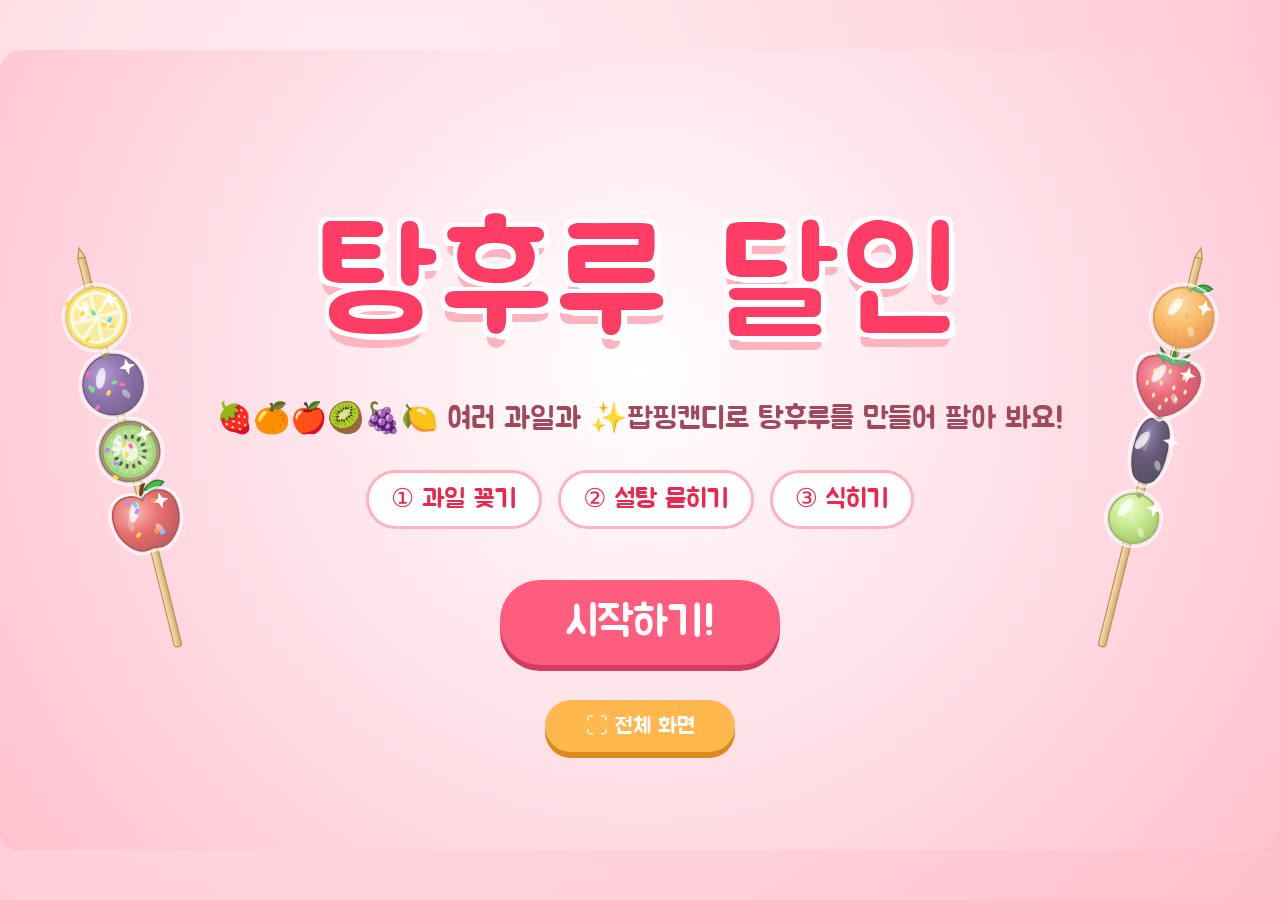
==== commit f8fbc604: "탕후루 달인: 휴대폰 가로 화면에 맞게 반응형 크기 조정 Co-Authored-By: Claude Opus 5.5 <noreply@anthropic.com> Claude-Sessi" ====
--- a/탕후루 달인 게임/index.html
+++ b/탕후루 달인 게임/index.html
@@ -235,8 +235,22 @@
 const $=id=>document.getElementById(id);
 const stage=$('stage');let scale=1;
 const wrapEl=$('wrap');
-function fit(){const W=wrapEl.clientWidth||innerWidth,H=wrapEl.clientHeight||innerHeight;scale=Math.min(W/1280,H/800);
- stage.style.transform=`translate(${(W-1280*scale)/2}px,${(H-800*scale)/2}px) scale(${scale})`;}
+let SW=1280,DX=0,SHIFT=null;
+/* 화면이 가로로 길면 게임판도 옆으로 넓혀서 꽉 채워요 */
+const sh=cx=>DX*Math.max(0,Math.min(1,(cx-200)/880));
+function fit(){const W=wrapEl.clientWidth||innerWidth,H=wrapEl.clientHeight||innerHeight;
+ SW=Math.round(Math.max(1280,Math.min(2000,800*W/H)));DX=SW-1280;stage.style.width=SW+'px';
+ scale=Math.min(W/SW,H/800);
+ stage.style.transform=`translate(${(W-SW*scale)/2}px,${(H-800*scale)/2}px) scale(${scale})`;
+ document.body.classList.toggle('small',scale<.62);
+ if(SHIFT)applyShift();}
+function initShift(){const scr=[...document.querySelectorAll('.screen')];const was=scr.map(e=>e.classList.contains('show'));
+ scr.forEach(e=>e.classList.add('show'));
+ const skip=new Set(['sk2','hand2','shaker','toast']);
+ const list=[...document.querySelectorAll('.screen > *, #bowls > *')].filter(el=>!skip.has(el.id)&&/px$/.test(el.style.left||''));
+ SHIFT=list.map(el=>{const b=parseFloat(el.style.left);return{el,b,c:el.dataset.c?+el.dataset.c:b+(el.offsetWidth||0)/2}});
+ scr.forEach((e,i)=>e.classList.toggle('show',was[i]));applyShift()}
+function applyShift(){SHIFT.forEach(o=>{o.el.style.left=(o.b+sh(o.c))+'px'})}
 addEventListener('resize',fit);addEventListener('orientationchange',()=>setTimeout(fit,300));fit();
 function sp(e){const r=stage.getBoundingClientRect();return{x:(e.clientX-r.left)/scale,y:(e.clientY-r.top)/scale}}
 const clamp=(v,a,b)=>Math.max(a,Math.min(b,v));
@@ -355,10 +369,10 @@
 
 /* ---------- STEP 1 ---------- */
 const CELL=KEYS.map((k,i)=>({k,x:790+(i%2)*240,y:92+Math.floor(i/2)*148}));
-$('bowls').innerHTML=CELL.map(c=>`<div class="a" id="bowl-${c.k}" style="left:${c.x}px;top:${c.y+8}px;cursor:grab"></div>
- <div class="badge" id="num-${c.k}" style="left:${c.x+140}px;top:${c.y+4}px">2</div>
- <div class="refill" id="box-${c.k}" style="left:${c.x+176}px;top:${c.y+34}px">📦</div>
- <div class="refill-t" style="left:${c.x+169}px;top:${c.y+96}px">채우기</div>`).join('');
+$('bowls').innerHTML=CELL.map(c=>`<div class="a" id="bowl-${c.k}" data-c="${c.x+120}" style="left:${c.x}px;top:${c.y+8}px;cursor:grab"></div>
+ <div class="badge" id="num-${c.k}" data-c="${c.x+120}" style="left:${c.x+140}px;top:${c.y+4}px">2</div>
+ <div class="refill" id="box-${c.k}" data-c="${c.x+120}" style="left:${c.x+176}px;top:${c.y+34}px">📦</div>
+ <div class="refill-t" data-c="${c.x+120}" style="left:${c.x+169}px;top:${c.y+96}px">채우기</div>`).join('');
 function renderBowls(){KEYS.forEach(t=>{$('bowl-'+t).innerHTML=bowlSVG(t,S.stock[t]);$('num-'+t).textContent=S.stock[t];
  const need=S.order.slice(S.fruits.length).filter(x=>x===t).length;
  $('box-'+t).classList.toggle('pulse',S.stock[t]+S.pending[t]<need)})}
@@ -378,7 +392,7 @@
  if(S.stock[t]+S.pending[t]>=6){sfx.err();toast(`${FR[t].n} 그릇이 가득 찼어요!`);anim($('bowl-'+t),'shake');return}
  S.pending[t]++;sfx.tick();
  const el=document.createElement('div');el.className='ghost';el.style.left='0px';el.style.top='0px';el.innerHTML=fruitMini(t,50);stage.appendChild(el);
- const x0=c.x+204,y0=c.y+62,x1=c.x+85+rnd(-25,25),y1=c.y+70;
+ const bx=sr($('box-'+t)),bw=sr($('bowl-'+t));const x0=bx.x+bx.w/2,y0=bx.y+bx.h/2,x1=bw.x+bw.w/2+rnd(-25,25),y1=bw.y+bw.h*.5;
  const a=el.animate([{transform:`translate(${x0-25}px,${y0-25}px) scale(.6)`},{transform:`translate(${(x0+x1)/2-25}px,${y0-110}px) scale(1)`},{transform:`translate(${x1-25}px,${y1-25}px) scale(.8)`}],{duration:420,easing:'ease-in-out'});
  a.onfinish=()=>{el.remove();S.pending[t]--;S.stock[t]=Math.min(6,S.stock[t]+1);sfx.pop();renderBowls();if(S.stock[t]===6)toast(`${FR[t].n} 가득! 👍`)};
 }
@@ -399,9 +413,9 @@
 function setup2(){S.coats=S.fruits.map(()=>0);sk2.cx=640;sk2.cy=330;warned=false;toldDone=false;reached=S.fruits.map(()=>false);$('hand2').style.display='block';
  $('meters').innerHTML=S.fruits.map((t,i)=>`<div class="meter">${fruitMini(t,40)}<div class="bar"><div class="zone"></div><div class="fill" id="mf${i}"></div></div><div class="pct" id="mp${i}">0%</div></div>`).join('');
  render2()}
-function render2(){const el=$('sk2');el.style.left=(sk2.cx-80)+'px';el.style.top=(sk2.cy-280)+'px';
+function render2(){const el=$('sk2');el.style.left=(sk2.cx+sh(640)-80)+'px';el.style.top=(sk2.cy-280)+'px';
  el.innerHTML=skewerSVG(S.fruits,S.coats,{side:true});
- $('hand2').style.left=(sk2.cx-250)+'px';$('hand2').style.top=(sk2.cy-110)+'px';
+ $('hand2').style.left=(sk2.cx+sh(640)-250)+'px';$('hand2').style.top=(sk2.cy-110)+'px';
  S.coats.forEach((c,i)=>{const f=$('mf'+i);f.style.width=(Math.min(c,150)/150*100)+'%';f.style.background=c>130?'#ff5d5d':c>=100?'#3aa860':'#ffb84d';$('mp'+i).textContent=Math.round(Math.min(c,150))+'%'});
  const ok=S.coats.every(c=>c>=100);$('next2').disabled=!ok;$('next2').classList.toggle('pulse',ok)}
 function submerged(){return sk2.cy>SURF+4?S.fruits.map((_,i)=>i):[]}
@@ -411,7 +425,7 @@
   if(b<=130&&S.coats[i]>130&&!warned){warned=true;sfx.err();toast('앗! 너무 오래 담갔어요. 설탕이 두꺼워져요 💦')}});
  if(sub.length){dirty2=true;if(S.coats.every(c=>c>=100)&&!toldDone){toldDone=true;toast('설탕 코팅 끝! 꺼내서 다음 단계로 ▶')}}
  return sub.length}
-$('sk2').addEventListener('pointerdown',e=>{e.preventDefault();audio();const p=sp(e);drag={kind:'sk2',ox:p.x-sk2.cx,oy:p.y-sk2.cy};$('hand2').style.display='none';$('sk2').style.cursor='grabbing'});
+$('sk2').addEventListener('pointerdown',e=>{e.preventDefault();audio();const p=sp(e);drag={kind:'sk2',ox:p.x-sk2.cx-sh(640),oy:p.y-sk2.cy};$('hand2').style.display='none';$('sk2').style.cursor='grabbing'});
 $('next2').addEventListener('click',()=>{sfx.tick();goStep(3)});
 
 /* ---------- STEP 3 ---------- */
@@ -421,7 +435,7 @@
 ${[0,30,60,90,120,150].map(a=>`<line x1="150" y1="30" x2="150" y2="270" stroke="#b5dcf5" stroke-width="2" transform="rotate(${a} 150 150)"/>`).join('')}</svg>`;
 $('thermo').innerHTML=`<svg viewBox="0 0 100 430" width="100" height="430"><rect x="62" y="312" width="12" height="38" rx="4" fill="#3aa860"/><rect x="30" y="20" width="30" height="340" rx="15" fill="#fff" stroke="#e8cdd3" stroke-width="4"/><rect id="thermFill" x="37" y="50" width="16" height="300" rx="8" fill="#ff4d4d"/><circle id="thermBulb" cx="45" cy="380" r="32" fill="#ff4d4d" stroke="#fff" stroke-width="5"/></svg>`;
 $('shaker').innerHTML=`<svg viewBox="0 0 90 140" width="90" height="140"><rect x="22" y="2" width="46" height="26" rx="8" fill="#ff6fae" stroke="#c0408a" stroke-width="3"/>${[30,45,60].map(x=>`<circle cx="${x}" cy="10" r="3" fill="#7a1e52"/>`).join('')}<rect x="12" y="26" width="66" height="108" rx="16" fill="#fff" stroke="#c0408a" stroke-width="3"/>${Array.from({length:22},(_,i)=>`<rect x="${18+(i*23)%52}" y="${70+(i*13)%56}" width="9" height="5" rx="2.5" fill="${CANDY[i%6]}" transform="rotate(${i*37} ${22+(i*23)%52} ${72+(i*13)%56})"/>`).join('')}<rect x="20" y="40" width="50" height="24" rx="6" fill="#ffe3f1"/><text x="45" y="58" text-anchor="middle" font-family="Jua" font-size="15" fill="#c0408a">POP!</text></svg>`;
-const SHAKER_HOME={x:590,y:150};
+const SHAKER_HOME={get x(){return 590+sh(635)},y:150};
 function placeShaker(x,y){const s=$('shaker');s.style.left=x+'px';s.style.top=y+'px'}
 let fanOn=false,lastTR=-1,crisp=false,lastWind=0,lastCandy=0,toldHard=false;
 function coolV(){return clamp((100-S.temp)/75,0,1)}
@@ -435,12 +449,12 @@
 function sprinkle(px,py){
  const sx=px+rnd(-12,12),sy=py;const targets=S.fruits.map((_,i)=>i).filter(i=>130+fruitY(i,'up')>sy+10);
  const el=document.createElement('div');el.className='candy';el.style.background=CANDY[Math.floor(Math.random()*CANDY.length)];el.style.left='0px';el.style.top='0px';$('s3').appendChild(el);
- const near=Math.abs(sx-460)<44&&targets.length;
+ const C3=460+sh(460);const near=Math.abs(sx-C3)<44&&targets.length;
  const i=near?targets[Math.floor(Math.random()*targets.length)]:-1;
- const ey=near?130+fruitY(i,'up')+rnd(-28,28):650,ex=near?clamp(sx,460-34,460+34):sx;
+ const ey=near?130+fruitY(i,'up')+rnd(-28,28):650,ex=near?clamp(sx,C3-34,C3+34):sx;
  const dur=Math.max(180,(ey-sy)*1.4);
  el.animate([{transform:`translate(${sx}px,${sy}px) rotate(0deg)`},{transform:`translate(${ex}px,${ey}px) rotate(${rnd(-200,200)}deg)`}],{duration:dur,easing:'ease-in'}).onfinish=()=>{
-  if(near&&S.temp>50&&nBits()<80){el.remove();S.bits[i].push({x:ex-460-4,y:ey-(130+fruitY(i,'up'))-2,c:el.style.background,r:Math.round(rnd(0,180))});sfx.sprinkle();render3()}
+  if(near&&S.temp>50&&nBits()<80){el.remove();S.bits[i].push({x:ex-C3-4,y:ey-(130+fruitY(i,'up'))-2,c:el.style.background,r:Math.round(rnd(0,180))});sfx.sprinkle();render3()}
   else{if(near&&S.temp<=50&&!toldHard){toldHard=true;toast('설탕이 굳어서 팝핑캔디가 안 붙어요! 😢')}
    el.animate([{transform:`translate(${ex}px,${ey}px)`},{transform:`translate(${ex+rnd(-60,60)}px,650px)`,opacity:0}],{duration:400}).onfinish=()=>el.remove()}};
 }
@@ -553,7 +567,7 @@
 addEventListener('pointermove',e=>{if(!drag)return;const p=sp(e);
  if(drag.kind==='fruit'){if(Math.hypot(p.x-drag.sx,p.y-drag.sy)>12)drag.moved=true;posGhost(p)}
  else if(drag.kind==='sk2'){
-  const ncx=clamp(p.x-drag.ox,440,780),ncy=clamp(p.y-drag.oy,170,SURF+38);
+  const ncx=clamp(p.x-drag.ox-sh(640),440,780),ncy=clamp(p.y-drag.oy,170,SURF+38);
   const dist=Math.hypot(ncx-sk2.cx,ncy-sk2.cy);
   const wasIn=submerged().length;sk2.cx=ncx;sk2.cy=ncy;const isIn=submerged().length;
   if(isIn&&!wasIn){sfx.slosh();ripple()}
@@ -563,25 +577,25 @@
  else if(drag.kind==='shaker'){placeShaker(p.x-45,p.y-70);const n=performance.now();if(n-lastCandy>55){lastCandy=n;sprinkle(p.x,p.y+40)}}
 });
 function endDrag(e,cancel){if(!drag)return;
- if(drag.kind==='fruit'){drag.g.remove();if(!cancel){const p=sp(e);const over=p.x>390&&p.x<720&&p.y>60&&p.y<700;if(!drag.moved||over)addFruit(drag.t)}}
+ if(drag.kind==='fruit'){drag.g.remove();if(!cancel){const p=sp(e);const k=sr($('sk1'));const over=p.x>k.x-80&&p.x<k.x+k.w+80&&p.y>60&&p.y<700;if(!drag.moved||over)addFruit(drag.t)}}
  if(drag.kind==='sk2')$('sk2').style.cursor='grab';
  if(drag.kind==='card'){$('ccard').style.cursor='grab';if(!cancel)cardDrop()}
  if(drag.kind==='shaker'){$('shaker').classList.remove('pour');placeShaker(SHAKER_HOME.x,SHAKER_HOME.y)}
  drag=null}
 addEventListener('pointerup',e=>endDrag(e,false));
 addEventListener('pointercancel',e=>endDrag(e,true));
-function ripple(){const r=document.createElement('div');r.className='ripple';r.style.left=(sk2.cx+280-fruitY(Math.floor(Math.random()*S.fruits.length),'up')-30)+'px';r.style.top=(SURF-8)+'px';$('s2').appendChild(r);setTimeout(()=>r.remove(),750)}
+function ripple(){const r=document.createElement('div');r.className='ripple';r.style.left=(sk2.cx+sh(640)+280-fruitY(Math.floor(Math.random()*S.fruits.length),'up')-30)+'px';r.style.top=(SURF-8)+'px';$('s2').appendChild(r);setTimeout(()=>r.remove(),750)}
 
 /* ---------- loop ---------- */
 function loop(t){
  if(S.step===2){if(submerged().length)coatAdd(.07);if(dirty2){dirty2=false;render2()}}
  if(S.step===3){
-  if(fanOn){S.temp=Math.max(25,S.temp-.32);if(t-lastWind>90){lastWind=t;const w=document.createElement('div');w.className='wind';w.style.left=(780+Math.random()*40)+'px';w.style.top=(200+Math.random()*260)+'px';$('s3').appendChild(w);setTimeout(()=>w.remove(),650)}}
+  if(fanOn){S.temp=Math.max(25,S.temp-.32);if(t-lastWind>90){lastWind=t;const w=document.createElement('div');w.className='wind';w.style.left=(780+sh(930)+Math.random()*40)+'px';w.style.top=(200+Math.random()*260)+'px';$('s3').appendChild(w);setTimeout(()=>w.remove(),650)}}
   else S.temp=Math.max(25,S.temp-.012);
   if(Math.abs(S.temp-lastTR)>.4)render3();
   if(!crisp&&S.temp<=30){crisp=true;sfx.crunch();toast('바삭바삭! 다 식었어요 ✨ 완성을 눌러요')}
   if(Math.random()<clamp((S.temp-30)/70,0,1)*.22){const i=Math.floor(Math.random()*S.fruits.length);const s=document.createElement('div');s.className='steam';
-   s.style.left=(446+Math.random()*30)+'px';s.style.top=(130+fruitY(i,'up')-50)+'px';s.style.setProperty('--dx',(Math.random()*40-20)+'px');$('s3').appendChild(s);setTimeout(()=>s.remove(),1650)}
+   s.style.left=(446+sh(460)+Math.random()*30)+'px';s.style.top=(130+fruitY(i,'up')-50)+'px';s.style.setProperty('--dx',(Math.random()*40-20)+'px');$('s3').appendChild(s);setTimeout(()=>s.remove(),1650)}
  }
  requestAnimationFrame(loop)}
 requestAnimationFrame(loop);
@@ -598,6 +612,7 @@
 addEventListener('beforeinstallprompt',e=>{e.preventDefault();installEvt=e;$('installBtn').style.display='block'});
 $('installBtn').addEventListener('click',()=>{if(!installEvt)return;installEvt.prompt();installEvt.userChoice.finally(()=>{installEvt=null;$('installBtn').style.display='none'})});
 try{if('serviceWorker' in navigator&&location.protocol==='https:')navigator.serviceWorker.register('sw.js').catch(()=>{})}catch(_){}
+initShift();
 setTimeout(()=>{$('rotate').classList.add('fade');setTimeout(()=>$('rotate').classList.remove('intro','fade'),300)},1000);
 updTop();
 document.addEventListener('contextmenu',e=>e.preventDefault());
